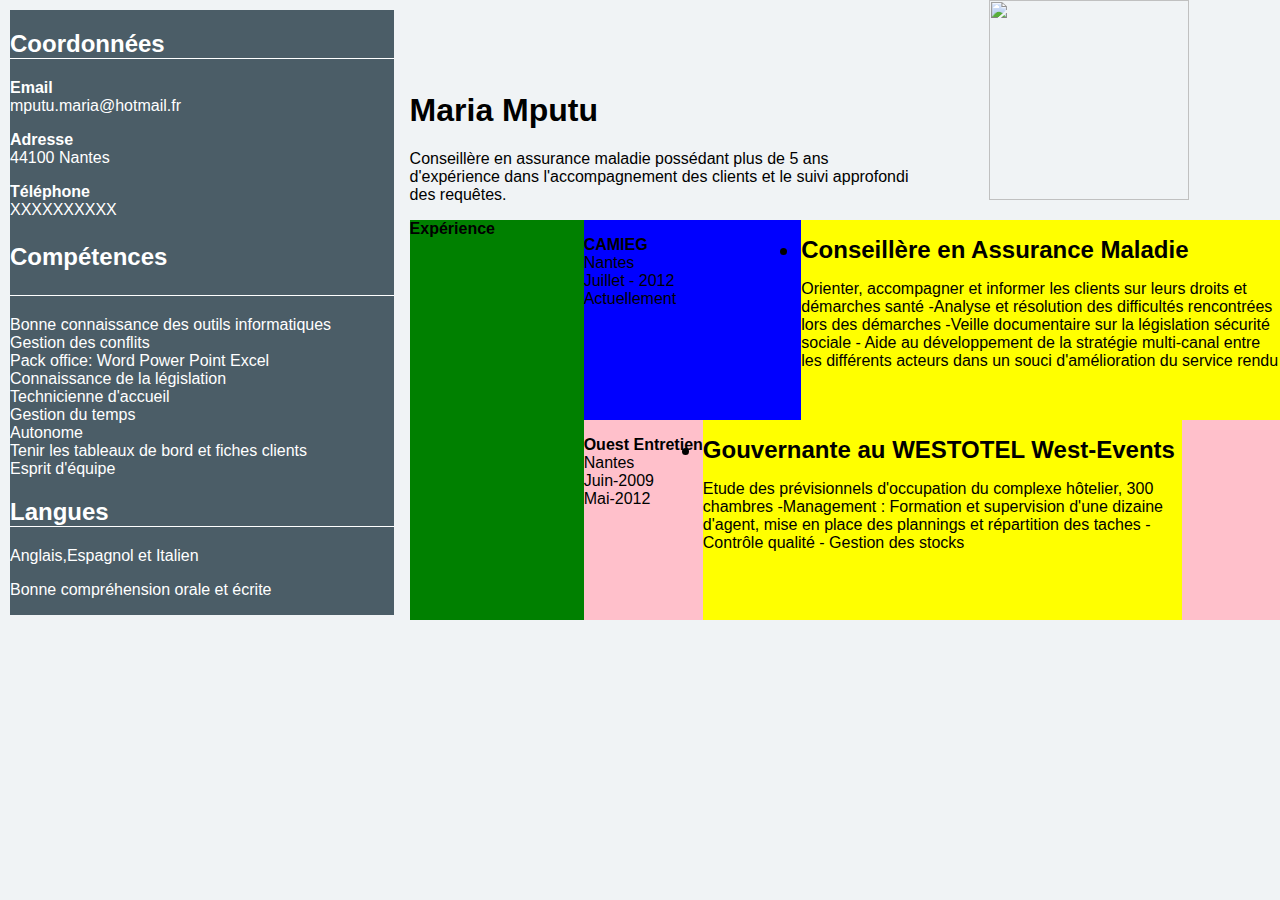
==== index.html @ 197be48c "Rename cv.html to index.html" ====
<!DOCTYPE html>
<html>
	<head>
		<link rel="stylesheet" type="text/css" href="index2.css">
		<title></title>
	</head>

	<body>
		<div id="introduction">
			<div class="bloc">
				<h1>Maria Mputu</h1>
				<p class="text-introduction">Conseillère en assurance maladie possédant plus de 5 ans d'expérience dans l'accompagnement des clients et le suivi approfondi des requêtes.</p>
			</div>
			<div class="bloc">
				<img src=https://media-exp1.licdn.com/dms/image/C4D03AQFC5N0sLasZeg/profile-displayphoto-shrink_400_400/0?e=1601510400&v=beta&t=aXknJzau4kmMCdnj5iaEwhQgpJ3fVekW5nOPVp2r-sk width="200px" height="200px">
			</div>
		</div>
		<div id="colonne1">
			<h2 class="titre_souligner">Coordonnées</h2>
			<p class="coordonnees">Email</p>
			<p class="test">mputu.maria@hotmail.fr</p>
			<p class="coordonnees">Adresse</p>
			<P class="test">44100 Nantes</p>
			<p class="coordonnees">Téléphone</p>
			<p class="test">XXXXXXXXXX</p>
			<p class="compétence">
			<h2 class="titre_souligner"><p>Compétences</p></h2>
				<li>Bonne connaissance des outils informatiques</li>
				<li>Gestion des conflits</li>
				<li>Pack office: Word Power Point Excel</li>
				<li>Connaissance de la législation</li>
				<li>Technicienne d'accueil</li>
				<li>Gestion du temps</li>
				<li>Autonome</li>
				<li>Tenir les tableaux de bord et
			fiches clients</li>
				<li>Esprit d'équipe</li>
			</p>
			<h2 class="titre_souligner">Langues</h2>
			<p>Anglais,Espagnol et Italien</p>
			<p>Bonne compréhension orale et écrite</p>
		</div>
			<div class="bloccamieg">
				<div class=" Expérience">
					<h4 class="titre-experience">Expérience</h4>
				</div>
				<div id="infocamieg">
					<p class="coordonnees">CAMIEG</p>
					<p class="test">Nantes</p>
					<p class="test">Juillet - 2012</p>
					<p class="test">Actuellement</p>
				</div>
				<div class="bloccamieg2">
				<h2 class="titre-camieg"><li> Conseillère en Assurance Maladie</li></h2>
				<p>Orienter, accompagner et informer les clients
	sur leurs droits et démarches santé -Analyse et
	résolution des difficultés rencontrées lors des
	démarches -Veille documentaire sur la législation
	sécurité sociale - Aide au développement de la
	stratégie multi-canal entre les différents acteurs dans
	un souci d'amélioration du service rendu</p>	
		</div>
		
			</div>

			<div class="bloccamieg">
				<div class=" Expérience">
		
				</div class=infocamieg>
				<div id="gouvernates">
					<p class="coordonnees">Ouest Entretien</p>
					<p class="test">Nantes</p>
					<p class="test">Juin-2009</p>
					<p class="test">Mai-2012</p>
				</div>

			<div class="blocwestotel">
				<h2 class="titre-camieg"><li> Gouvernante au WESTOTEL West-Events</li></h2>
				<p>Etude des prévisionnels d'occupation du complexe
hôtelier, 300 chambres -Management : Formation et
supervision d'une dizaine d'agent, mise en place des
plannings et répartition des taches -Contrôle qualité -
Gestion des stocks</p>	
		</div>


			</div>

</body>


</html>
---- index2.css ----
html { 
	height: 100%; 
	margin:0;
}

body {
	height: 100%;
	font-family: "arial",serif;
	margin:0;
    background: #F0F3F5; 
}

#introduction {
	width: 68%;
	margin-left:32%;
}

.coordonnees{
	font-weight: bold;
	margin-bottom: 0px;
	/*background-color: red;*/
}

.test{
	margin-bottom: 0px;
	margin-top: 0px;

}

.titre-experience {
	margin:0px;
}


.bloc {
	display: inline-block;
}

h1 {
	width: 500px;
	margin-right: 75px;
}
.titre_souligner {

	border-bottom: 1px solid white;
	border-bottom-style: inset;
}

.text-introduction {
	margin-right: 75px;
	width: 500px;
}

.titre-camieg {
	margin-left:0px;
	margin-top: 16px;
	margin-right:0px;
	margin-bottom:0px;
}


#colonne1{
	position:absolute;
	left:10px;
	top:10px;
	width: 30%; 
	background: #4B5D67; 
	color: white 
	}

.Expérience{
	width:20%;
	height:200px;
	background-color: green;
}

#infocamieg {
	width:25%;
	height:200px;
	background-color: blue;
}


.bloccamieg {
	width:68%;
	margin-left: 32%;
	height:200px;
	background-color: pink;
	justify-content:left;
	display:inline-flex;
}	

.bloccamieg2{
	height: 200px;
	width:55%;
	background-color: yellow;
}	

#infocamieg {
	width:25%;
	height:200px;
	background-color: blue;

	}	

.blocwestotel{
	height: 200px;
	margin: 0%;
	width:55%;
	background-color: yellow;
}	
#infocamieg {
	width:25%;
	height:200px;
	background-color: blue;
}
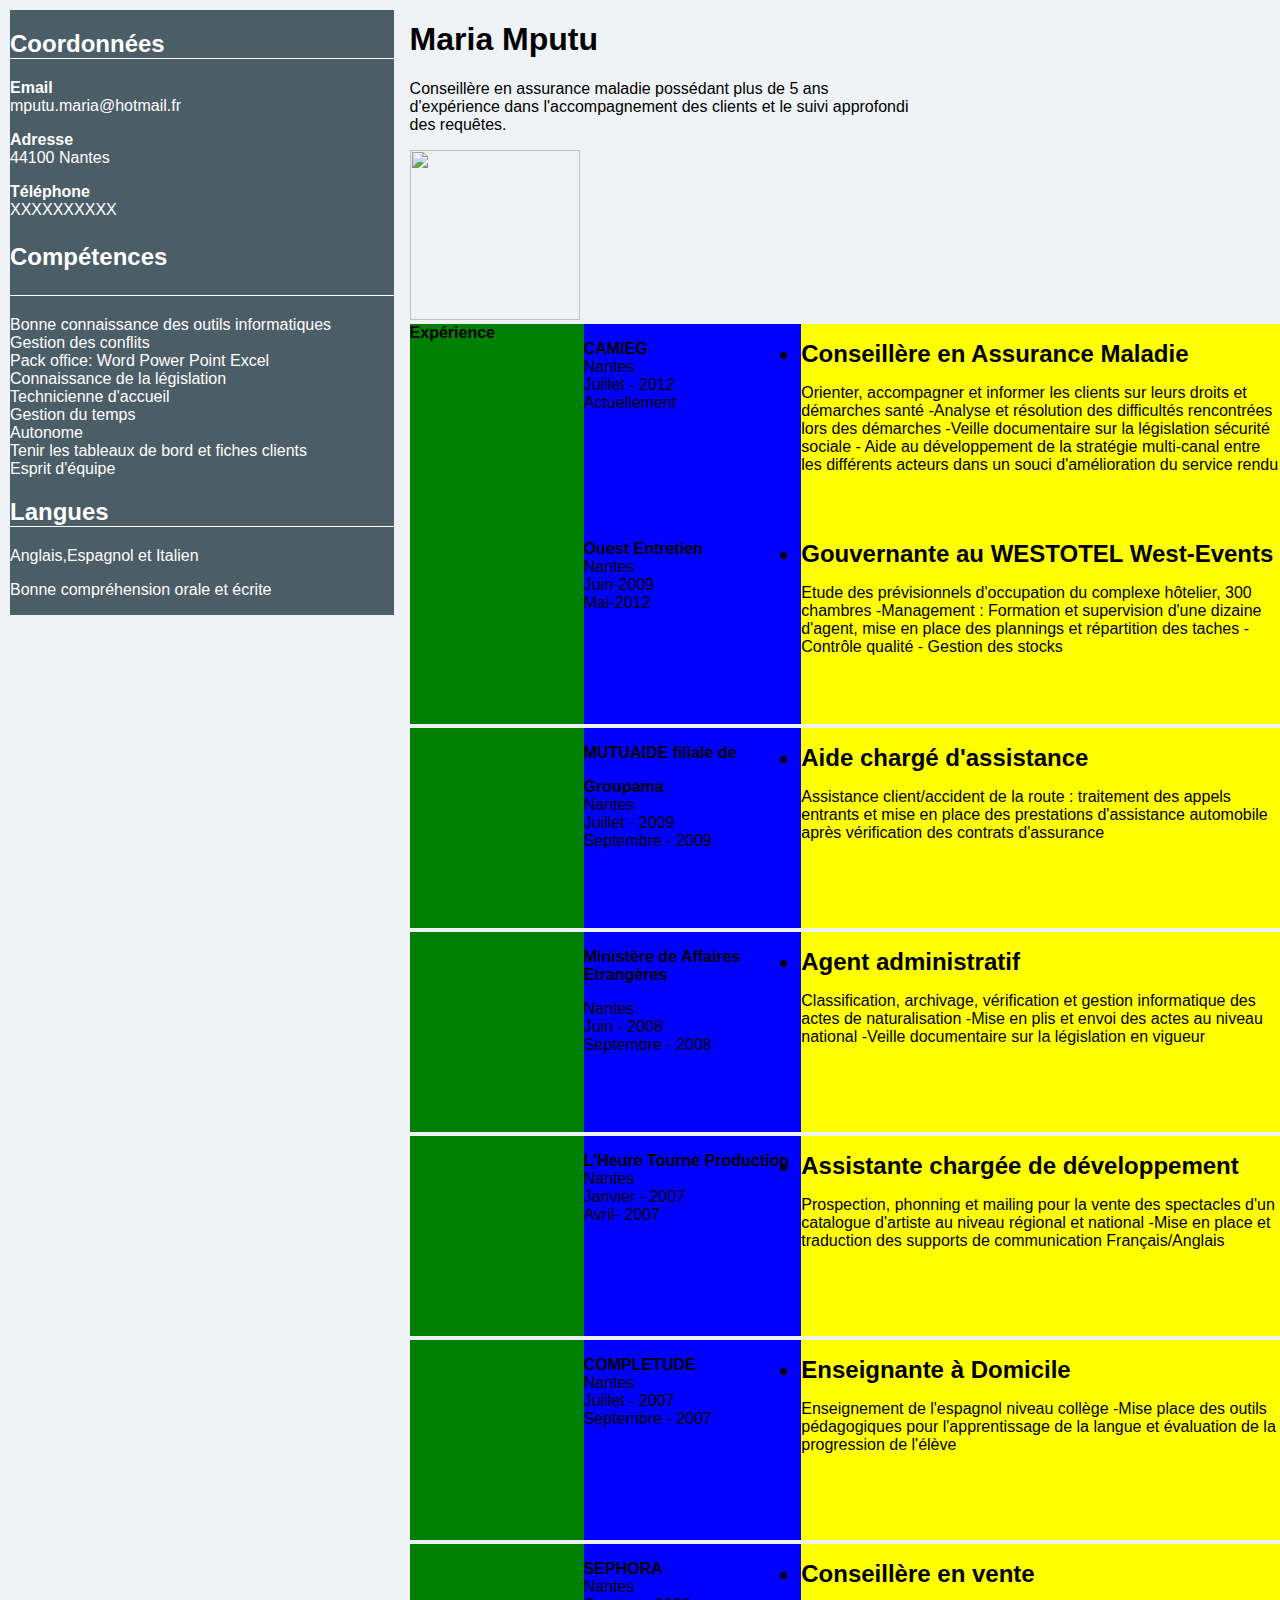
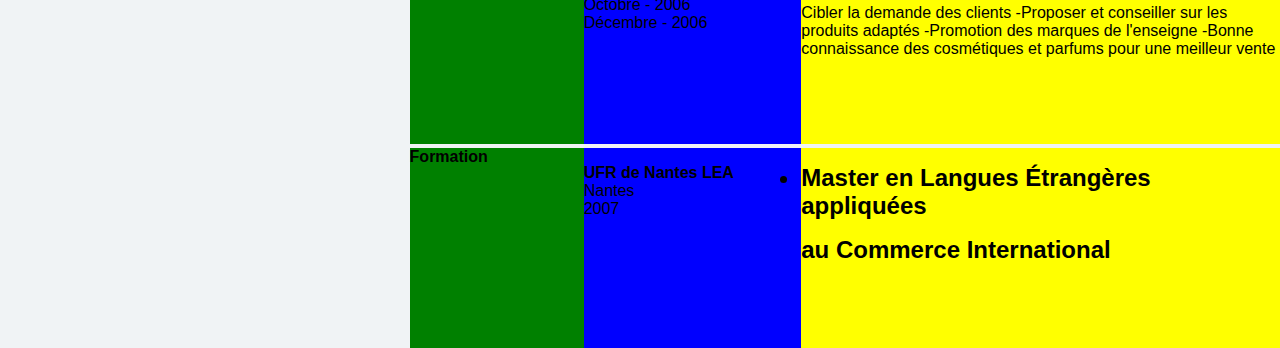
==== commit 150c2389: "Update index.html" ====
--- a/index.html
+++ b/index.html
@@ -6,15 +6,19 @@
 	</head>
 
 	<body>
-		<div id="introduction">
+
+		<div class="titre">
+			<div id="introduction">
 			<div class="bloc">
 				<h1>Maria Mputu</h1>
 				<p class="text-introduction">Conseillère en assurance maladie possédant plus de 5 ans d'expérience dans l'accompagnement des clients et le suivi approfondi des requêtes.</p>
-			</div>
-			<div class="bloc">
-				<img src=https://media-exp1.licdn.com/dms/image/C4D03AQFC5N0sLasZeg/profile-displayphoto-shrink_400_400/0?e=1601510400&v=beta&t=aXknJzau4kmMCdnj5iaEwhQgpJ3fVekW5nOPVp2r-sk width="200px" height="200px">
-			</div>
-		</div>
+		</div>
+			<div class="bloc1">
+				<img src=https://media-exp1.licdn.com/dms/image/C4D03AQFC5N0sLasZeg/profile-displayphoto-shrink_400_400/0?e=1601510400&v=beta&t=aXknJzau4kmMCdnj5iaEwhQgpJ3fVekW5nOPVp2r-sk width="170px" height="170px"float=right>
+			</div>
+		</div>
+	</div>
+
 		<div id="colonne1">
 			<h2 class="titre_souligner">Coordonnées</h2>
 			<p class="coordonnees">Email</p>
@@ -65,16 +69,15 @@
 
 			<div class="bloccamieg">
 				<div class=" Expérience">
-		
-				</div class=infocamieg>
-				<div id="gouvernates">
+					<h4 class="titre-experience"></h4>
+				</div>
+				<div id="infocamieg">
 					<p class="coordonnees">Ouest Entretien</p>
 					<p class="test">Nantes</p>
 					<p class="test">Juin-2009</p>
 					<p class="test">Mai-2012</p>
 				</div>
-
-			<div class="blocwestotel">
+				<div class="bloccamieg2">
 				<h2 class="titre-camieg"><li> Gouvernante au WESTOTEL West-Events</li></h2>
 				<p>Etude des prévisionnels d'occupation du complexe
 hôtelier, 300 chambres -Management : Formation et
@@ -82,10 +85,117 @@
 plannings et répartition des taches -Contrôle qualité -
 Gestion des stocks</p>	
 		</div>
-
-
-			</div>
-
+		</div>
+		
+		<div class="bloccamieg">
+				<div class=" Expérience">
+					<h4 class="titre-experience"></h4>
+				</div>
+				<div id="infocamieg">
+					<p class="coordonnees">MUTUAIDE filiale de</p>
+					<p class="coordonnees">Groupama</p>
+					<p class="test">Nantes</p>
+					<p class="test">Juillet - 2009</p>
+					<p class="test">Septembre - 2009</p>
+				</div>
+				<div class="bloccamieg2">
+				<h2 class="titre-camieg"><li> Aide chargé d'assistance</li></h2>
+				<p>Assistance client/accident de la route : traitement
+des appels entrants et mise en place des prestations
+d'assistance automobile après vérification des
+contrats d'assurance</p>	
+		</div>
+			</div>
+			<div class="bloccamieg">
+				<div class=" Expérience">
+					<h4 class="titre-experience"></h4>
+				</div>
+				<div id="infocamieg">
+					<p class="coordonnees">Ministère de Affaires Etrangères</p>
+					<p class="coordonnees">
+					<p class="test">Nantes</p>
+					<p class="test">Juin - 2008</p>
+					<p class="test">Septembre - 2008</p>
+				</div>
+				<div class="bloccamieg2">
+				<h2 class="titre-camieg"><li> Agent administratif</li></h2>
+				<p>Classification, archivage, vérification et gestion
+informatique des actes de naturalisation -Mise en
+plis et envoi des actes au niveau national -Veille
+documentaire sur la législation en vigueur</p>	
+		</div>
+			</div>
+				<div class="bloccamieg">
+				<div class=" Expérience">
+					<h4 class="titre-experience"></h4>
+				</div>
+				<div id="infocamieg">
+					<p class="coordonnees">L'Heure Tourne Production</p>
+					<p class="test">Nantes</p>
+					<p class="test">Janvier - 2007</p>
+					<p class="test">Avril- 2007</p>
+				</div>
+				<div class="bloccamieg2">
+				<h2 class="titre-camieg"><li> Assistante chargée de développement</li></h2>
+				<p>Prospection, phonning et mailing pour la vente des
+spectacles d'un catalogue d'artiste au niveau régional
+et national -Mise en place et traduction des supports
+de communication Français/Anglais</p>	
+		</div>
+			</div>
+				<div class="bloccamieg">
+				<div class=" Expérience">
+					<h4 class="titre-experience"></h4>
+				</div>
+				<div id="infocamieg">
+					<p class="coordonnees">COMPLETUDE</p>
+					<p class="test">Nantes</p>
+					<p class="test">Juillet - 2007</p>
+					<p class="test">Septembre - 2007</p>
+				</div>
+				<div class="bloccamieg2">
+				<h2 class="titre-camieg"><li> Enseignante à Domicile</li></h2>
+				<p>Enseignement de l'espagnol niveau collège -Mise
+place des outils pédagogiques pour l'apprentissage
+de la langue et évaluation de la progression de l'élève</p>	
+		</div>
+			</div>
+				<div class="bloccamieg">
+				<div class=" Expérience">
+					<h4 class="titre-experience"></h4>
+				</div>
+				<div id="infocamieg">
+					<p class="coordonnees">SEPHORA</p>
+					<p class="test">Nantes</p>
+					<p class="test"> Octobre - 2006</p>
+					<p class="test"> Décembre - 2006</p>
+				</div>
+				<div class="bloccamieg2">
+				<h2 class="titre-camieg"><li> Conseillère en vente</li></h2>
+				<p>Cibler la demande des clients -Proposer et conseiller
+sur les produits adaptés -Promotion des marques de
+l'enseigne -Bonne connaissance des cosmétiques et
+parfums pour une meilleur vente</p>	
+		</div>
+			</div>
+				<div class="bloccamieg">
+				<div class=" Expérience">
+					<h4 class="titre-experience">Formation</h4>
+				</div>
+				<div id="infocamieg">
+					<p class="coordonnees">UFR de Nantes LEA</p>
+					<p class="test">Nantes</p>
+					<p class="test">2007</p>
+			
+				</div>
+				<div class="bloccamieg2">
+				<h2 class="titre-camieg"><li>Master en Langues Étrangères appliquées</li></h2>
+				<h2 class="titre-camieg">au Commerce International</h2>
+		
+		</div>
+			</div>
+
+			
 </body>
 
 
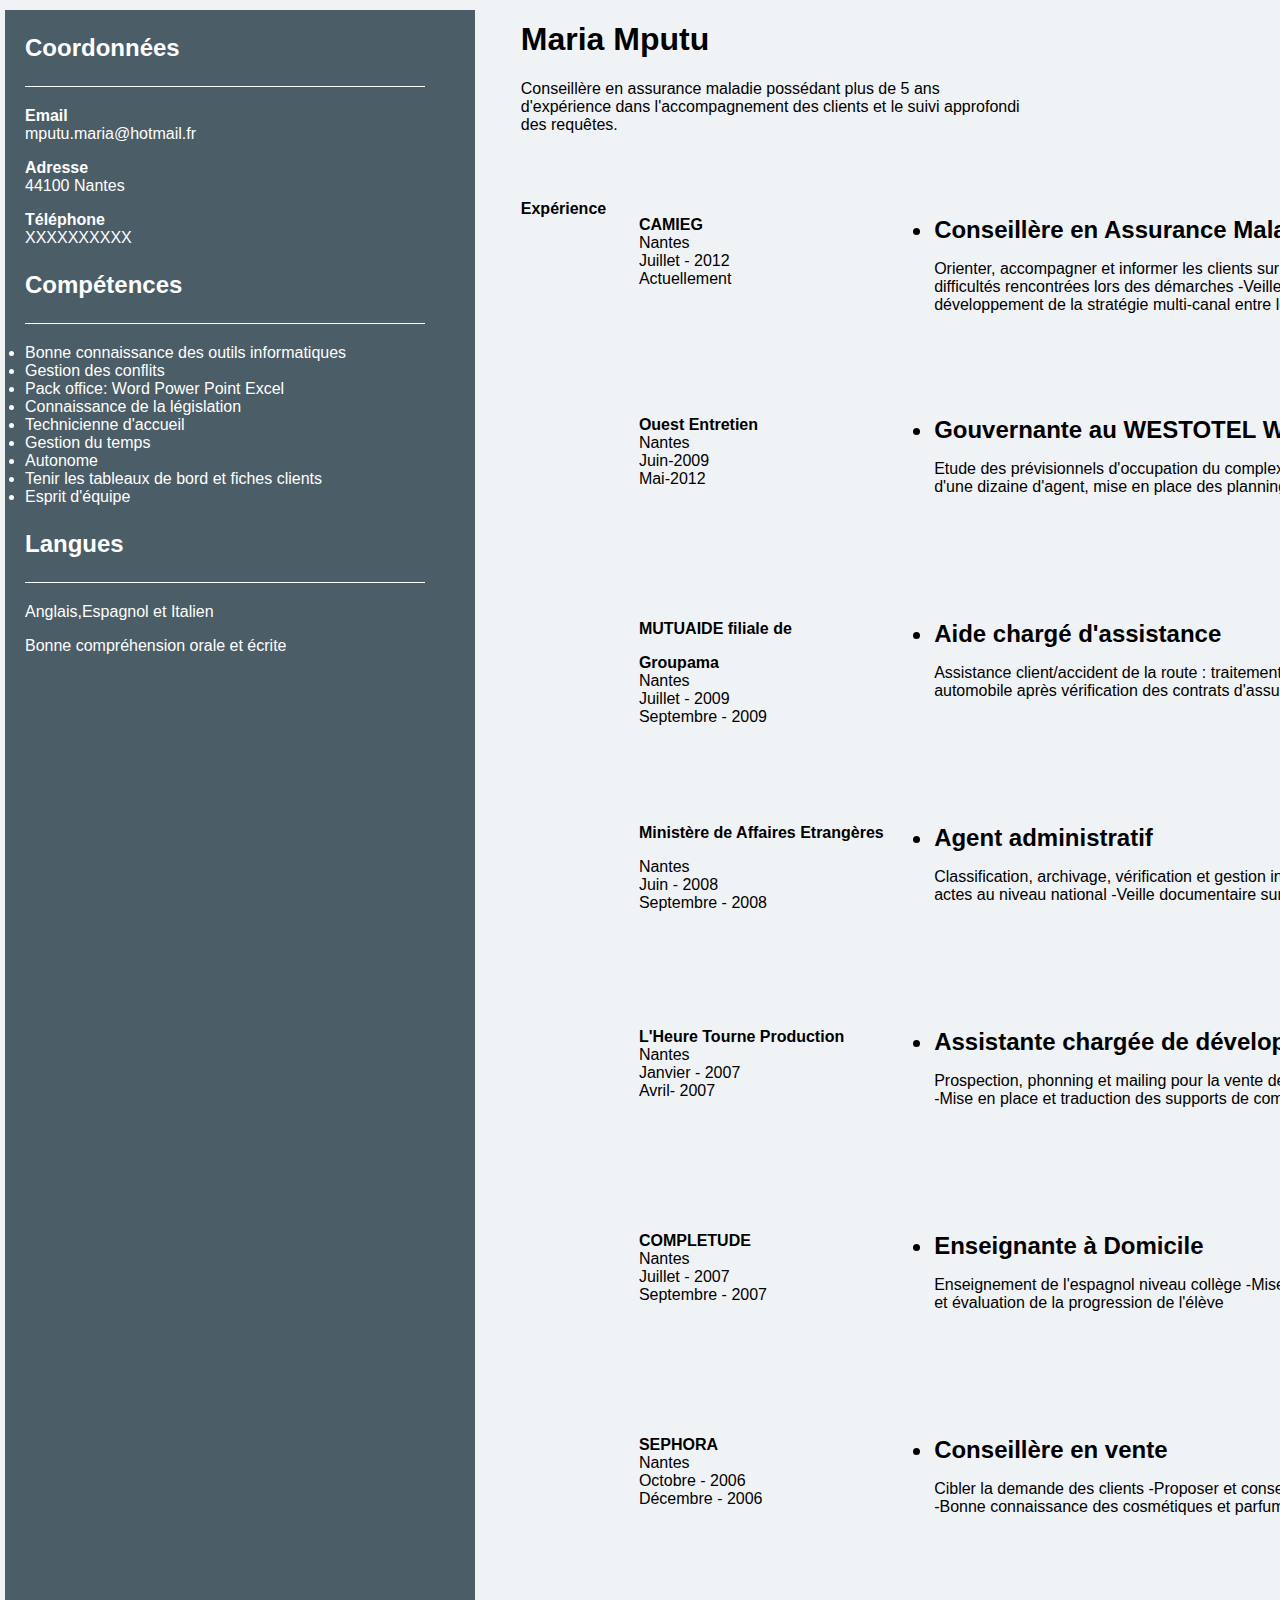
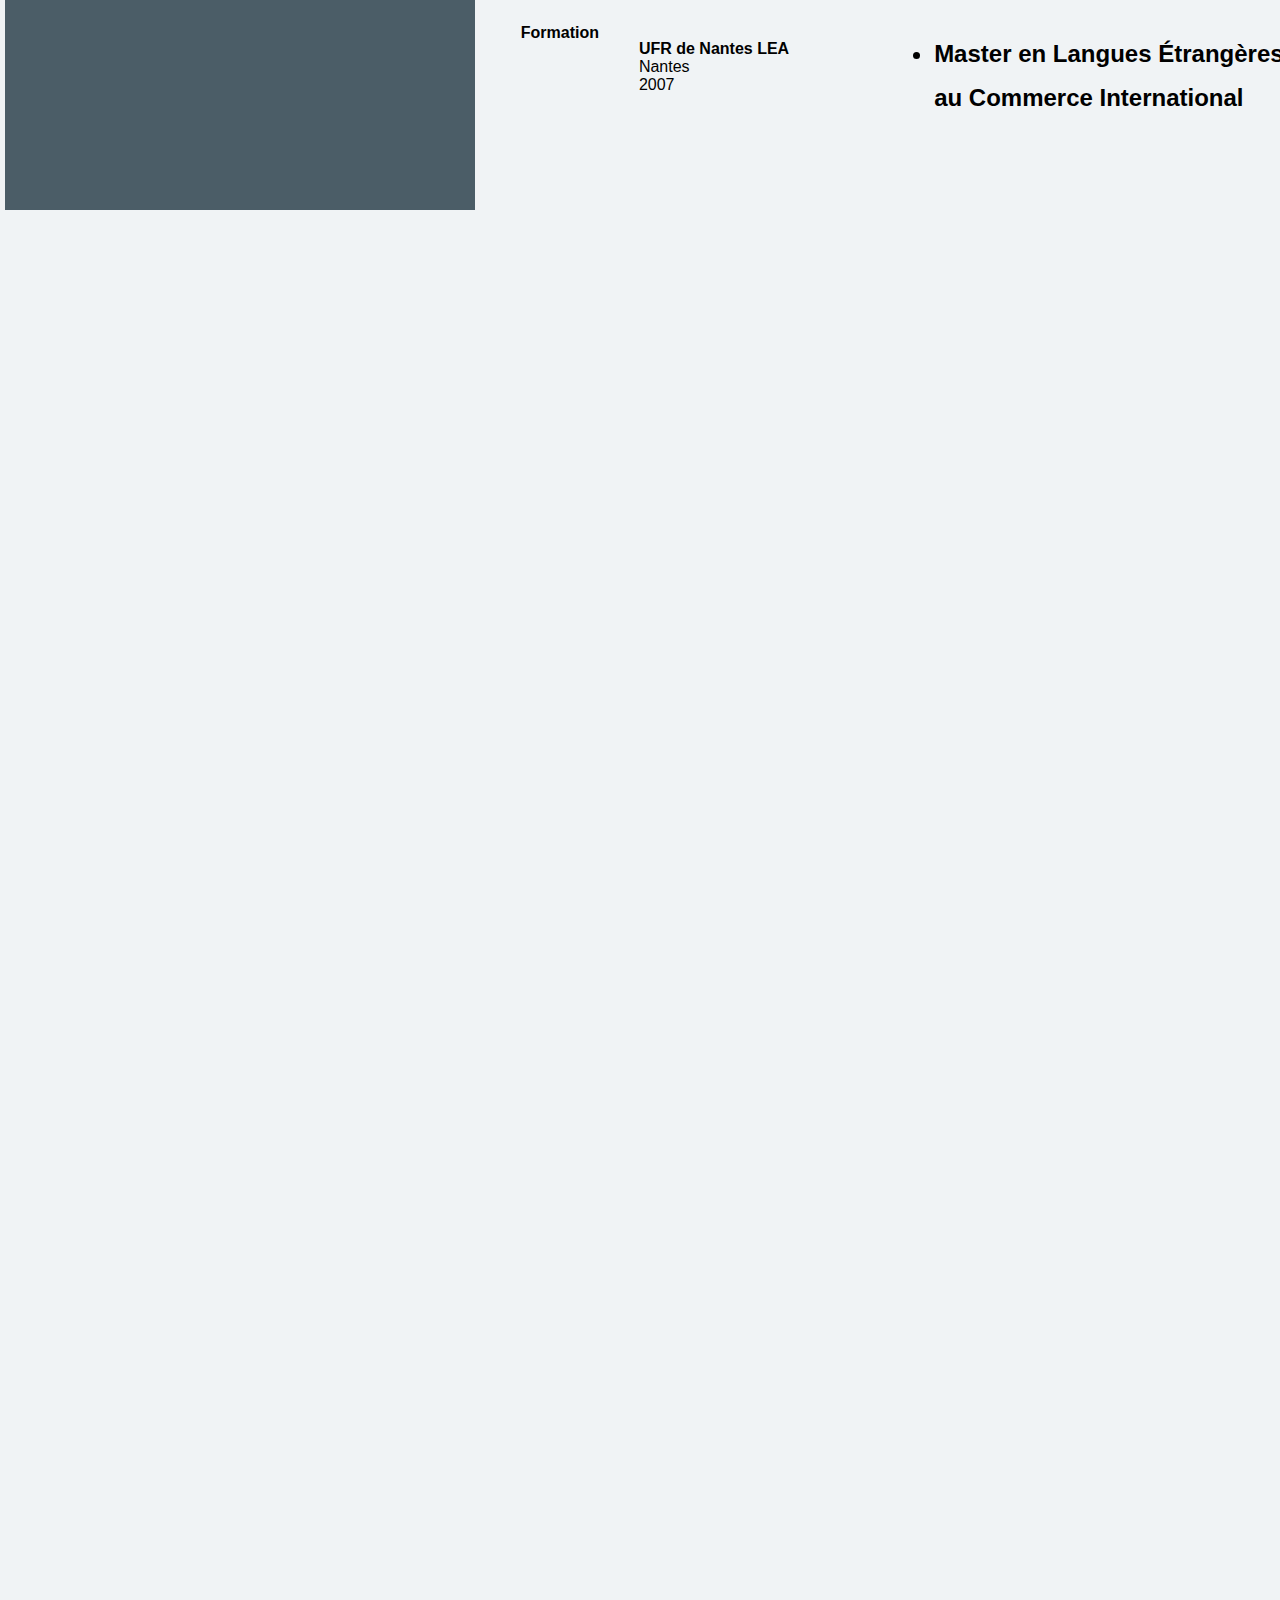
==== commit 8cc62fc6: "Update index.html" ====
--- a/index.html
+++ b/index.html
@@ -20,7 +20,7 @@
 	</div>
 
 		<div id="colonne1">
-			<h2 class="titre_souligner">Coordonnées</h2>
+			<h2 class="titre_souligner"><P>Coordonnées</P></h2>
 			<p class="coordonnees">Email</p>
 			<p class="test">mputu.maria@hotmail.fr</p>
 			<p class="coordonnees">Adresse</p>
@@ -29,18 +29,18 @@
 			<p class="test">XXXXXXXXXX</p>
 			<p class="compétence">
 			<h2 class="titre_souligner"><p>Compétences</p></h2>
-				<li>Bonne connaissance des outils informatiques</li>
-				<li>Gestion des conflits</li>
-				<li>Pack office: Word Power Point Excel</li>
-				<li>Connaissance de la législation</li>
-				<li>Technicienne d'accueil</li>
-				<li>Gestion du temps</li>
-				<li>Autonome</li>
-				<li>Tenir les tableaux de bord et
+				<li class="decaler">Bonne connaissance des outils informatiques</li>
+				<li class="decaler">Gestion des conflits</li>
+				<li class="decaler">Pack office: Word Power Point Excel</li>
+				<li class="decaler">Connaissance de la législation</li>
+				<li class="decaler">Technicienne d'accueil</li>
+				<li class="decaler">Gestion du temps</li>
+				<li class="decaler">Autonome</li>
+				<li class="decaler">Tenir les tableaux de bord et
 			fiches clients</li>
-				<li>Esprit d'équipe</li>
+				<li class="decaler">Esprit d'équipe</li>
 			</p>
-			<h2 class="titre_souligner">Langues</h2>
+			<h2 class="titre_souligner"><p>Langues</h2></p>
 			<p>Anglais,Espagnol et Italien</p>
 			<p>Bonne compréhension orale et écrite</p>
 		</div>
--- a/index2.css
+++ b/index2.css
@@ -1,6 +1,7 @@
 html { 
-	height: 100%; 
+	height: 3508px; 
 	margin:0;
+	width: 2480px;
 }
 
 body {
@@ -10,15 +11,10 @@
     background: #F0F3F5; 
 }
 
-#introduction {
-	width: 68%;
-	margin-left:32%;
-}
-
 .coordonnees{
 	font-weight: bold;
 	margin-bottom: 0px;
-	/*background-color: red;*/
+
 }
 
 .test{
@@ -29,26 +25,53 @@
 
 .titre-experience {
 	margin:0px;
+
 }
+.text-introduction {
+	margin-right: 500px;
+	width: 500px;
+	top:10px;
 
+
+}
+.titre {
+	width:50%;
+	margin-left: 21%;
+	height:200px;
+	justify-content:left;
+	display:inline-flex
+}	
+#introduction {
+	max-height: 100%;
+	top:10px;
+	width: 2000px;
+	margin-left:0%;
+}
 
 .bloc {
 	display: inline-block;
+
+	
+}
+.bloc1 {
+	display: inline-block;
+	top:10px;
+	float right: 10px;
+	position: absolute;
+	
 }
 
 h1 {
 	width: 500px;
 	margin-right: 75px;
+	top:10px;
 }
 .titre_souligner {
 
 	border-bottom: 1px solid white;
 	border-bottom-style: inset;
-}
-
-.text-introduction {
-	margin-right: 75px;
-	width: 500px;
+	width: 400px;
+	margin left: 50px;
 }
 
 .titre-camieg {
@@ -57,61 +80,62 @@
 	margin-right:0px;
 	margin-bottom:0px;
 }
-
-
 #colonne1{
 	position:absolute;
-	left:10px;
-	top:10px;
-	width: 30%; 
+	height: 1800px;
+	top: 10px;
+	width: 450px; 
 	background: #4B5D67; 
-	color: white 
+	color: white;
+	margin-left:5px;
+	padding-left: 20px;
+	
 	}
 
 .Expérience{
-	width:20%;
+	width:10%;
 	height:200px;
-	background-color: green;
+
+
 }
 
 #infocamieg {
-	width:25%;
+	width:10%;
 	height:200px;
-	background-color: blue;
+
 }
 
 
 .bloccamieg {
-	width:68%;
-	margin-left: 32%;
+	width:50%;
+	margin-left: 21%;
 	height:200px;
-	background-color: pink;
 	justify-content:left;
 	display:inline-flex;
 }	
 
 .bloccamieg2{
 	height: 200px;
-	width:55%;
-	background-color: yellow;
+	width:70%;
+	
 }	
 
 #infocamieg {
 	width:25%;
 	height:200px;
-	background-color: blue;
+	
 
 	}	
 
 .blocwestotel{
 	height: 200px;
-	margin: 0%;
-	width:55%;
-	background-color: yellow;
+	margin: 0px;
+	width: 65%;
+	
+
 }	
 #infocamieg {
 	width:25%;
 	height:200px;
-	background-color: blue;
-}
+	}
 
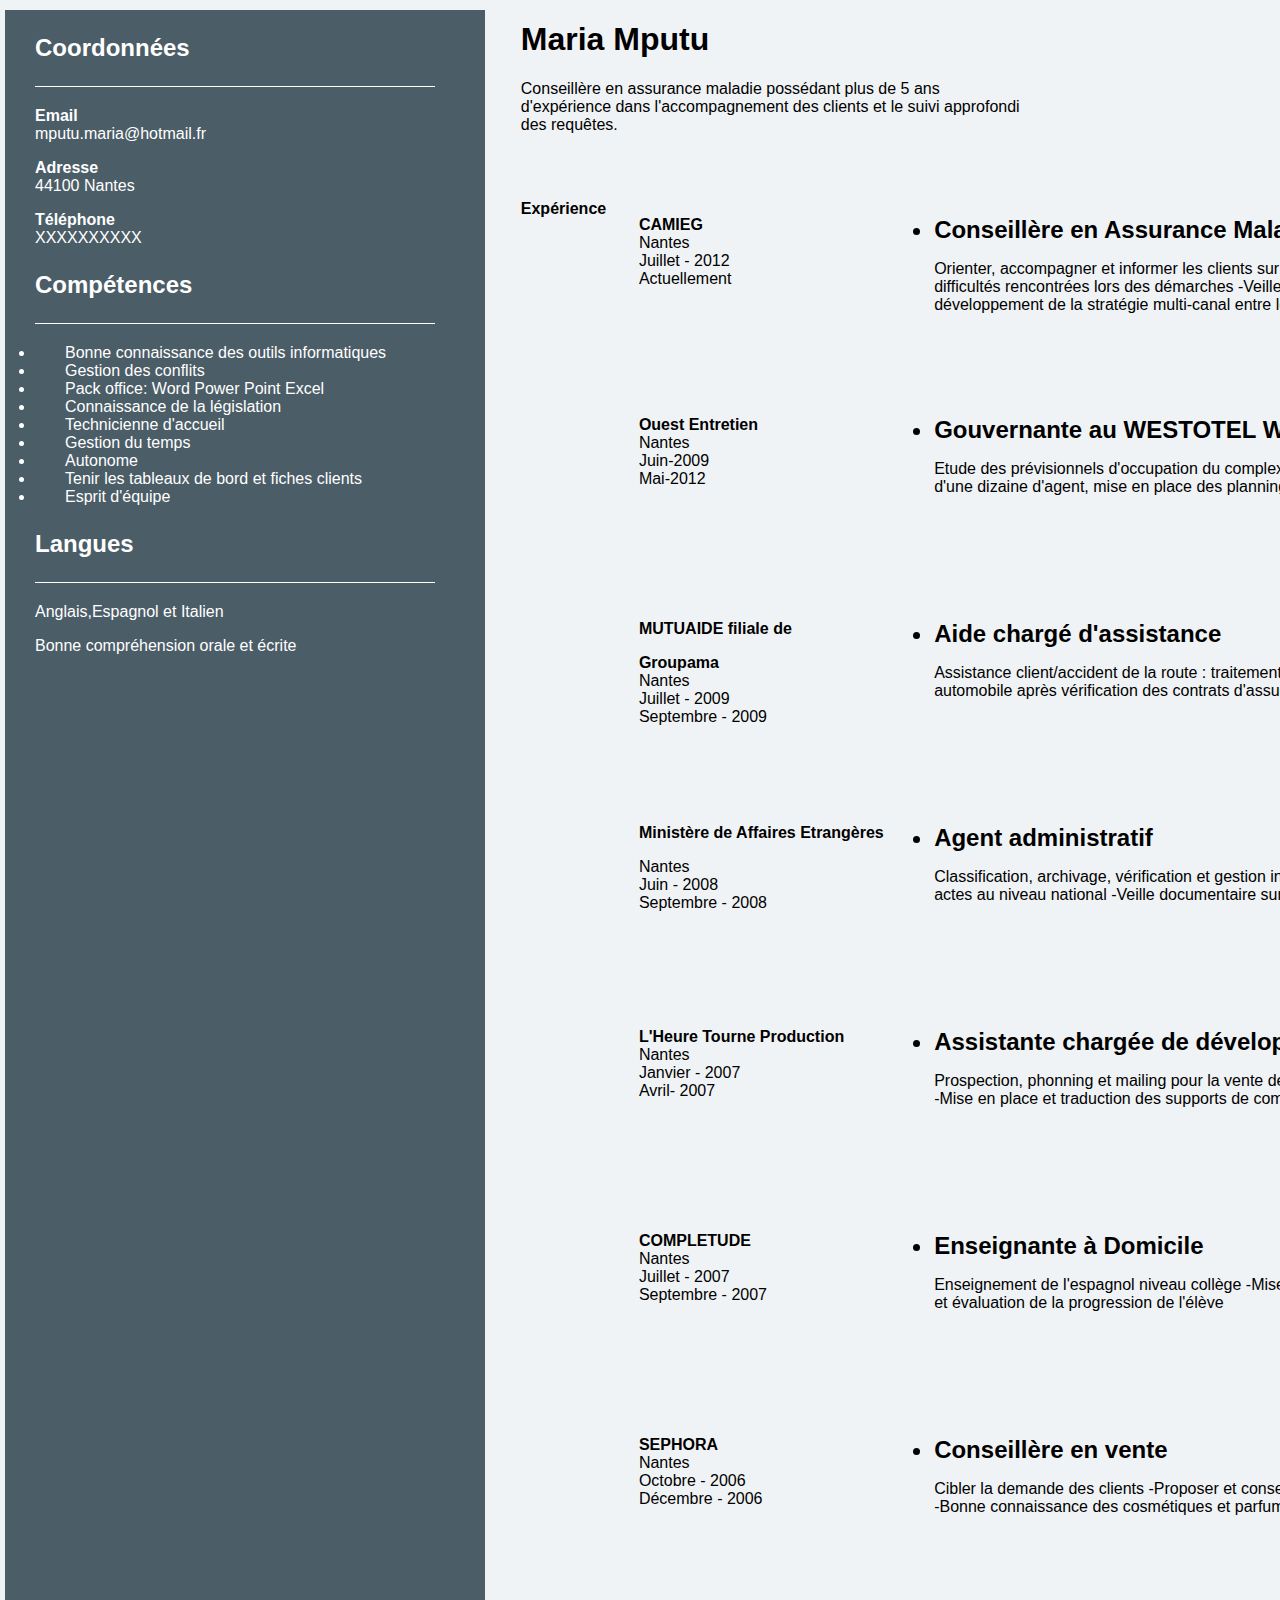
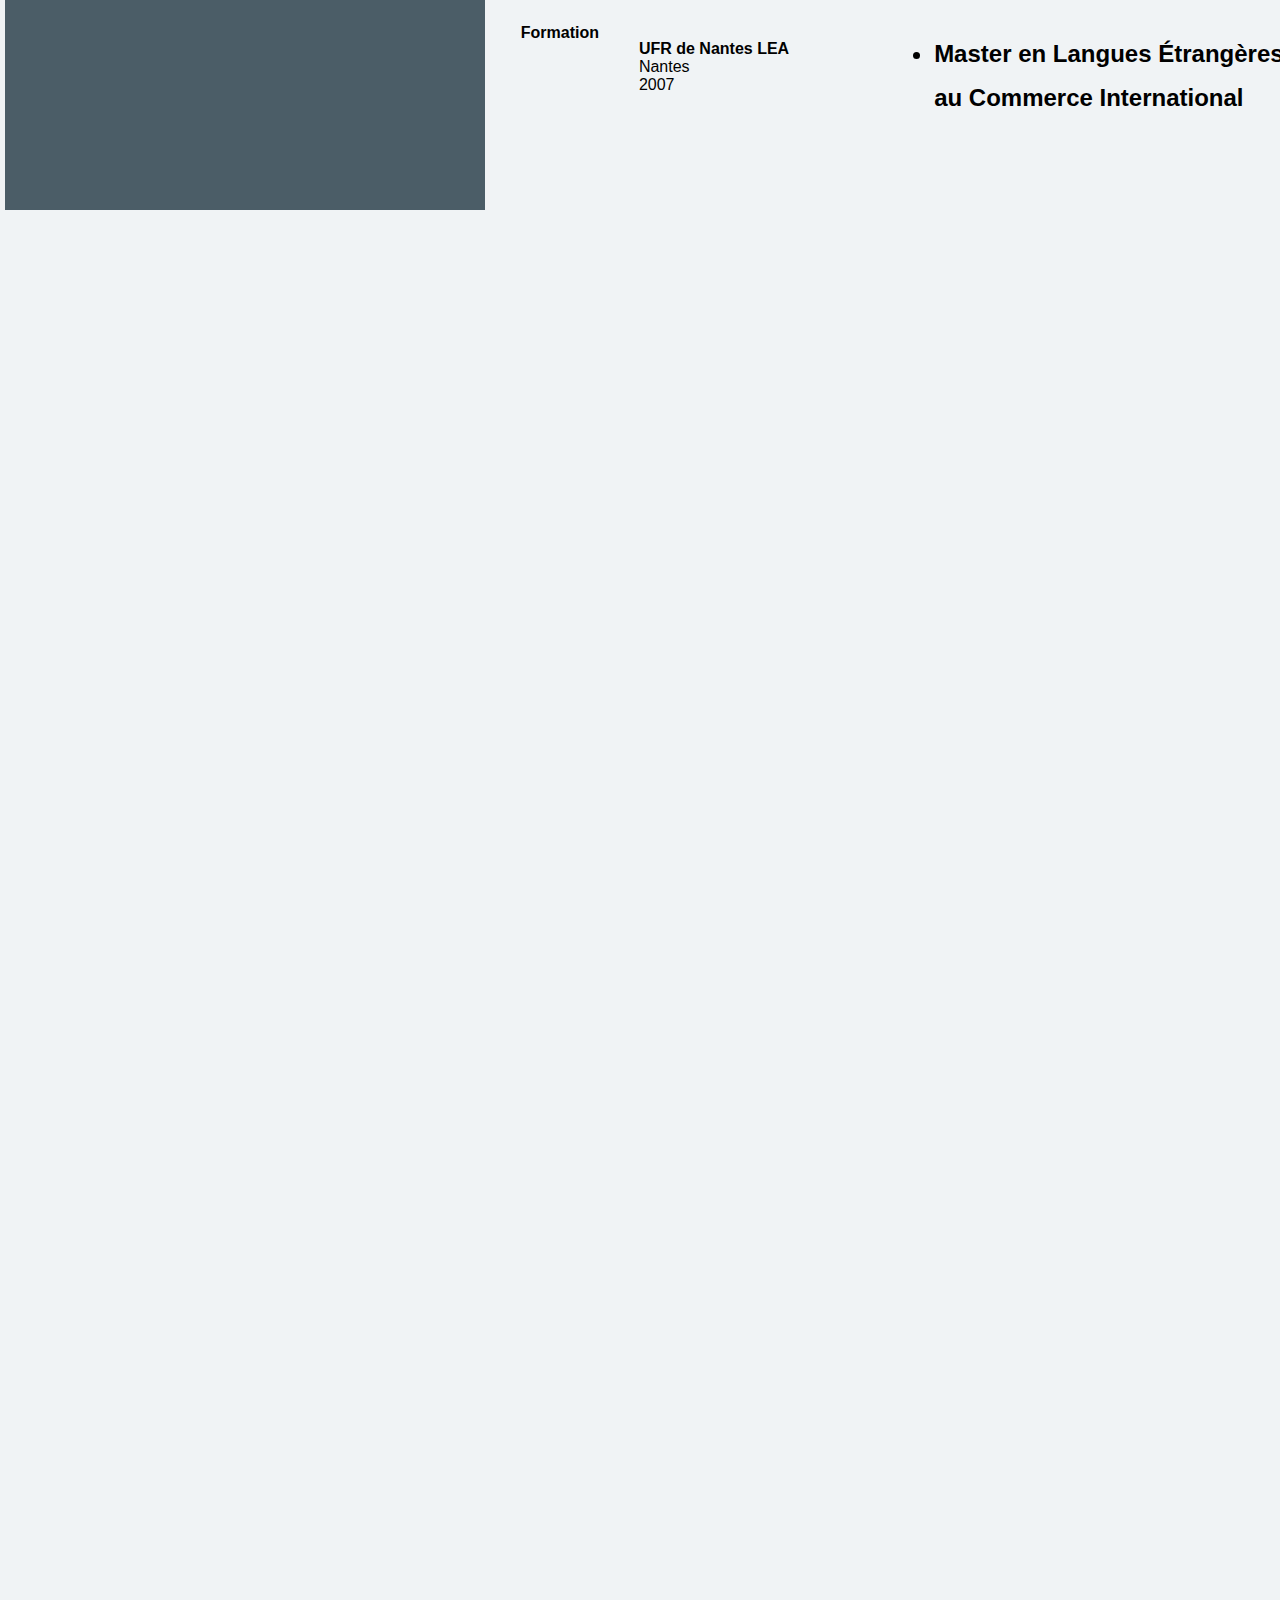
==== commit 88bf2e3f: "Update index.html" ====
--- a/index.html
+++ b/index.html
@@ -14,7 +14,7 @@
 				<p class="text-introduction">Conseillère en assurance maladie possédant plus de 5 ans d'expérience dans l'accompagnement des clients et le suivi approfondi des requêtes.</p>
 		</div>
 			<div class="bloc1">
-				<img src=https://media-exp1.licdn.com/dms/image/C4D03AQFC5N0sLasZeg/profile-displayphoto-shrink_400_400/0?e=1601510400&v=beta&t=aXknJzau4kmMCdnj5iaEwhQgpJ3fVekW5nOPVp2r-sk width="170px" height="170px"float=right>
+				<img src=MariaCV1.jpg width="170px" height="170px"float=right>
 			</div>
 		</div>
 	</div>
--- a/index2.css
+++ b/index2.css
@@ -80,6 +80,12 @@
 	margin-right:0px;
 	margin-bottom:0px;
 }
+
+.decaler{
+	text-indent: 30px;
+}
+
+
 #colonne1{
 	position:absolute;
 	height: 1800px;
@@ -88,7 +94,7 @@
 	background: #4B5D67; 
 	color: white;
 	margin-left:5px;
-	padding-left: 20px;
+	padding-left: 30px;
 	
 	}
 
